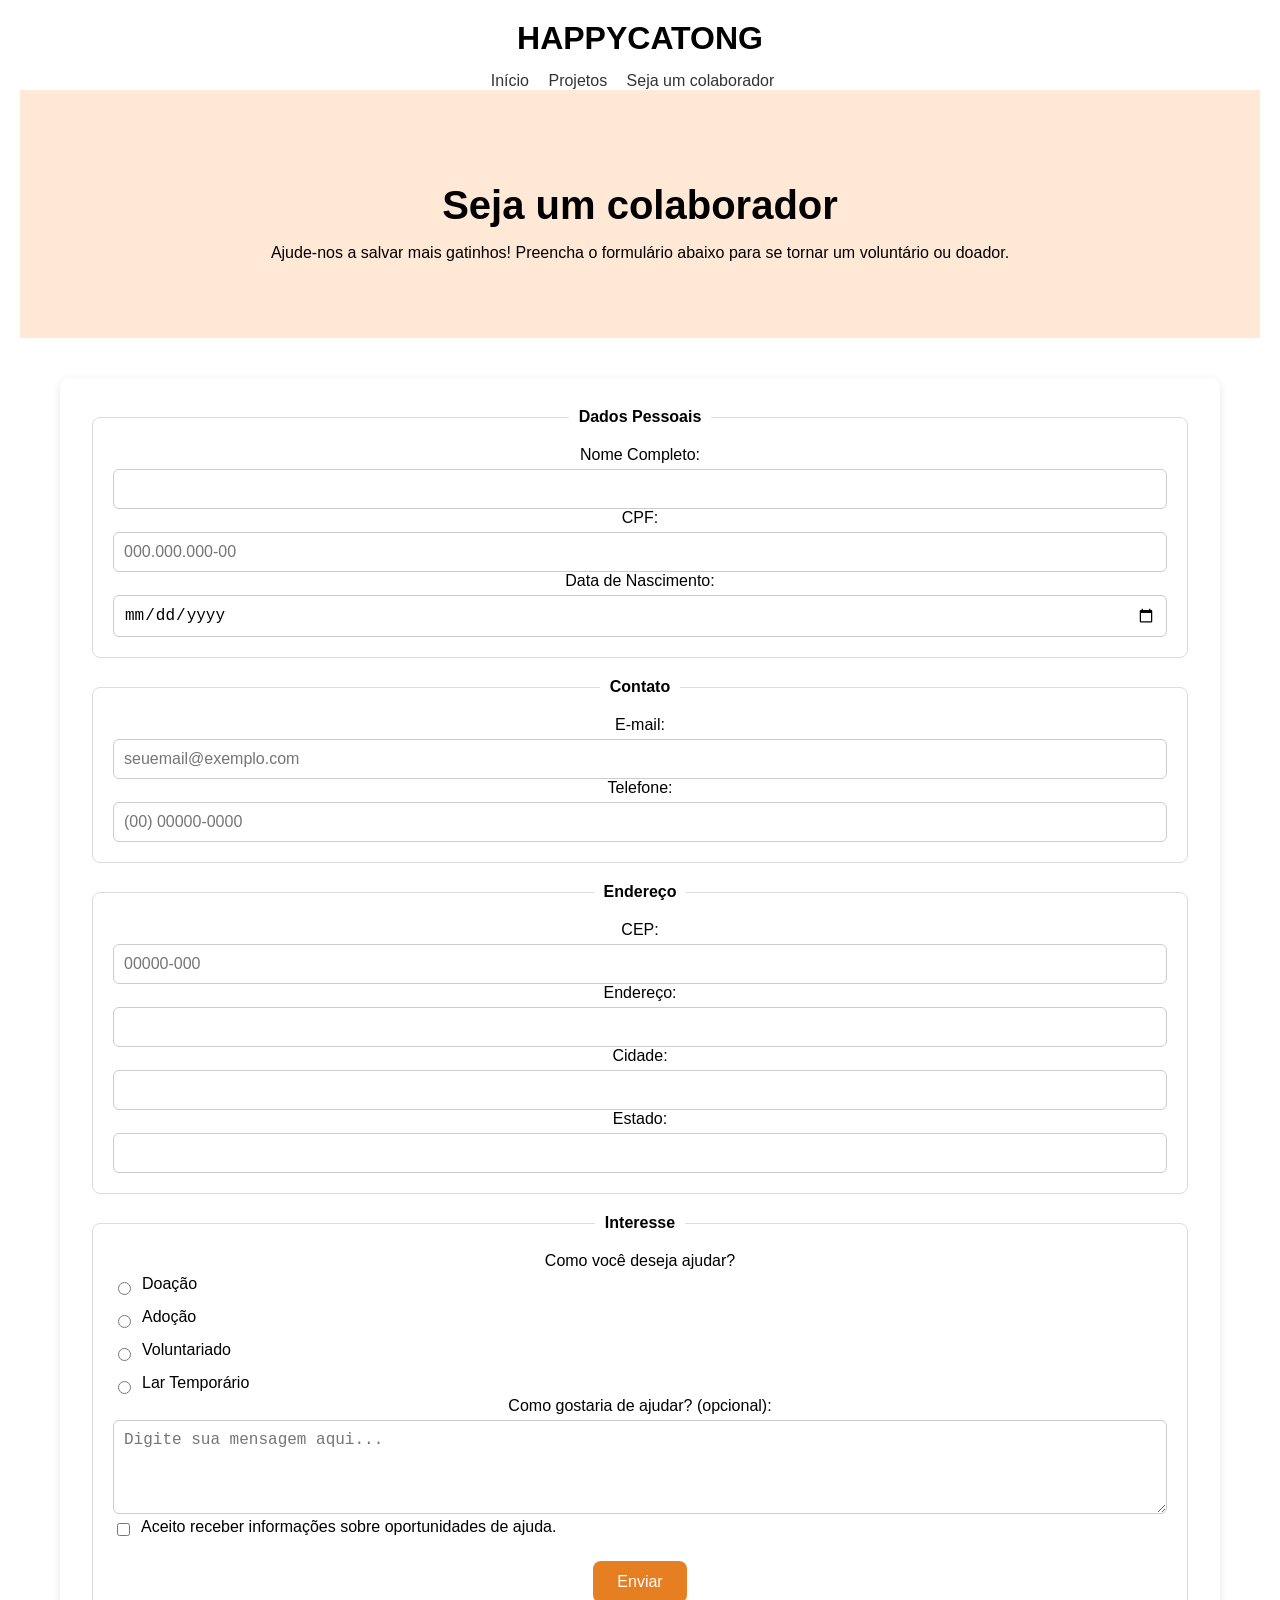
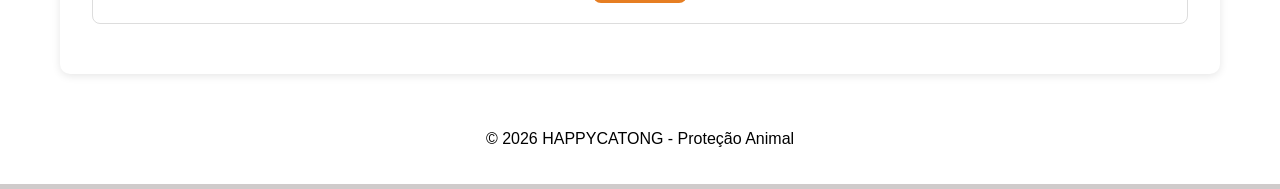
==== cadastro.html @ 123bb6e3 "feat: cria site HAPPYCATONG" ====
<!DOCTYPE html>
<html lang="pt-BR">

<head>

    <meta charset="UTF-8">

    <meta name="viewport" content="width=device-width, initial-scale=1.0">

    <title>Seja um colaborador - HAPPYCATONG</title>

    <link rel="stylesheet" href="css/style.css">
    

</head>

<body>
    <header>

    <h1>HAPPYCATONG</h1>

    <nav>
        <a href="index.html">Início</a>
        <a href="projetos.html">Projetos</a>
        <a href="cadastro.html">Seja um colaborador</a>
    </nav>
    <main>
        <section class="intro-cadastro">
            <h2>Seja um colaborador</h2>
            <p>Ajude-nos a salvar mais gatinhos! Preencha o formulário abaixo para se tornar um voluntário ou doador.</p>
        </section>
        <section class="secao-formulario">
            <form>
                <fieldset>
                    <legend>Dados Pessoais</legend>
                    <label for="nome">Nome Completo:</label>
                    <input type="text" id="nome" name="nome" required>
                    <label for="cpf">CPF:</label>
                    <input type="text" id="cpf" name="cpf" placeholder="000.000.000-00" maxlength="14" required>
                    <label for="nascimento">Data de Nascimento:</label>
                    <input type="date" id="nascimento" name="nascimento" required>

                </fieldset>
                <fieldset>
                    <legend>Contato</legend>
                    <label for="email">E-mail:</label>
                    <input type="email" id="email" name="email" placeholder="seuemail@exemplo.com" required>
                    <label for="telefone">Telefone:</label>
                    <input type="tel" id="telefone" name="telefone" placeholder="(00) 00000-0000" maxlength="15" required>
                </fieldset>
                <fieldset>
                    <legend>Endereço</legend>
                    <label for="cep">CEP:</label>
                    <input type="text" id="cep" name="cep" placeholder="00000-000" maxlength="9" required>
                    <label for="endereco">Endereço:</label>
                    <input type="text" id="endereco" name="endereco" required>
                    <label for="cidade">Cidade:</label>
                    <input type="text" id="cidade" name="cidade" required>
                    <label for="estado">Estado:</label>
                    <input type="text" id="estado" name="estado" required>
                </fieldset>
                <fieldset>
                    <legend>Interesse</legend>
                    <label for="interesse">Como você deseja ajudar?</label>
                        <div class="opcoes-ajuda">
                            <div>
                                <input type="radio" id="doacao" name="forma-ajuda" value="doacao" required>
                                <label for="doacao">Doação</label>
                            </div>
                            <div>
                                <input type="radio" id="adocao" name="forma-ajuda" value="adocao" required>
                                <label for="adocao">Adoção</label>
                            </div>
                            <div>
                                <input type="radio" id="voluntariado" name="forma-ajuda" value="voluntariado" required>
                                <label for="voluntariado">Voluntariado</label>
                            </div>
                            <div>
                                <input type="radio" id="lar-temporario" name="forma-ajuda" value="lar-temporario" required>
                                <label for="lar-temporario">Lar Temporário</label>
                            </div>
                        </div>
                    <label for="mensagem">Como gostaria de ajudar? (opcional):</label>
                    <textarea id="mensagem" name="mensagem" rows="4" cols="50" placeholder="Digite sua mensagem aqui..."></textarea>
                        <div class="aceite">
                            <input type="checkbox" id="termos" name="termos" required>
                            <label for="termos">Aceito receber informações sobre oportunidades de ajuda.</label>
                        </div>
                    <button type="submit" class="botao">Enviar</button>
                </fieldset>
            </form>
        </section>

    </main>
    <footer>

    <p>&copy; 2026 HAPPYCATONG - Proteção Animal</p>

</footer>

</header>

</body>

</html>
---- css/style.css ----
* {
    box-sizing: border-box;
}


body {
    font-family: Arial, sans-serif;
    background-color: #cfcbcb;
    margin: 0;

}

header {
    background-color: #ffffff;
    padding: 20px;
    text-align: center;
}

header h1 {
    margin: 0;
}

nav {
    margin-top: 15px;
}

nav a {
    text-decoration: none;
    margin-right: 15px;
    color: #333333;
}

nav a:hover {
    color: #e67e22;
}

main > section {
    padding: 40px 20px;
}

main > section:not(:first-child) {
    max-width: 1200px;
    margin: 0 auto;
}

main > section:first-child { 
    padding: 60px 20px;
    text-align: center;
    background-color: #ffe8d6;
}

main > section:first-child h2 {
    font-size: 40px;
    margin-bottom: 15px;
}

.botao {
    display: inline-block;
    background-color: #e67e22;
    color: #ffffff;
    padding: 12px 24px;
    text-decoration: none;
    border-radius: 8px;
}
.botao:hover {
    background-color: #d35400;
}

.gatos {
    padding: 40px 20px;
}

.gatos h2 {
    text-align: center;
    margin-bottom: 30px;
}

.gatos > div {
   display: flex;
   gap: 20px;
   justify-content: center;
   flex-wrap: wrap;
    
}

.gatos article {
    width: 100%;
    background-color: #ffffff;
    border-radius: 10px;
    padding: 15px;
    box-shadow: 0 2px 8px rgba(0, 0, 0, 0.1);
    max-width: 300px;
}

.gatos article img {
    width: 100%;
    border-radius: 8px;
    height: 200px;
    object-fit: cover;
}

.cta {
    padding: 60px 20px;
    text-align: center;
    background-color: #ffe8d6;
}


@media (max-width: 768px) {

    header {
        text-align: center;
    }

    main > section:first-child h2 {
    font-size: 40px;
    margin-bottom: 15px;
    }

    .gatos > div {
        flex-direction: column;
        align-items: center;
    }

    nav {
        display: flex;
        flex-direction: column;
        gap: 10px;
    }

    .projetos {
        flex-direction: column;
        align-items: center;
    }


}

.projetos {
    display: flex;
    flex-wrap: wrap;
    justify-content: center;
    gap: 20px;
}

.projeto {
    width: 100%;
    max-width: 500px;
    background-color: #ffffff;
    padding: 25px;
    border-radius: 10px;
    box-shadow: 0 2px 8px rgba(0, 0, 0, 0.1);
}

.projeto h2 {
    margin-top: 0;
    margin-bottom: 15px;
}

main ul {
    line-height: 1.8;
}

.intro-projetos {
    text-align: center;
}

.secao-formulario {
    max-width: 800px;
    margin: 0 auto;
}

.secao-formulario form {
    background-color: #ffffff;
    padding: 30px;
    border-radius: 10px;
    box-shadow: 0 2px 8px rgba(0, 0, 0, 0.1);
}

.secao-formulario fieldset {
    border: 1px solid #dddddd;
    border-radius: 8px;
    padding: 20px;
    margin-bottom: 20px;
}

.secao-formulario legend {
    font-weight: bold;
    padding: 0 10px;
}

.secao-formulario label {
    display: block;
    margin-bottom: 5px;
}

.secao-formulario input[type="text"],
.secao-formulario input[type="email"],
.secao-formulario input[type="tel"],
.secao-formulario input[type="date"],
.secao-formulario textarea {
    width: 100%;
    padding: 10px;
    border: 1px solid #cccccc;
    border-radius: 6px;
    font-size: 16px;
}

.secao-formulario textarea {
    resize: vertical;
}

.secao-formulario input:focus,
.secao-formulario textarea:focus {
    outline: 2px solid #e67e22;
}

.opcoes-ajuda {
    display: flex;
    flex-direction: column;
    gap: 10px;
}

.opcoes-ajuda div {
    display: flex;
    align-items: center;
    gap: 8px;
}
.aceite {
    display: flex;
    align-items: center;
    gap: 8px;
    margin-bottom: 20px;
}

button.botao {
    border: none;
    cursor: pointer;
    font-size: 16px;
}
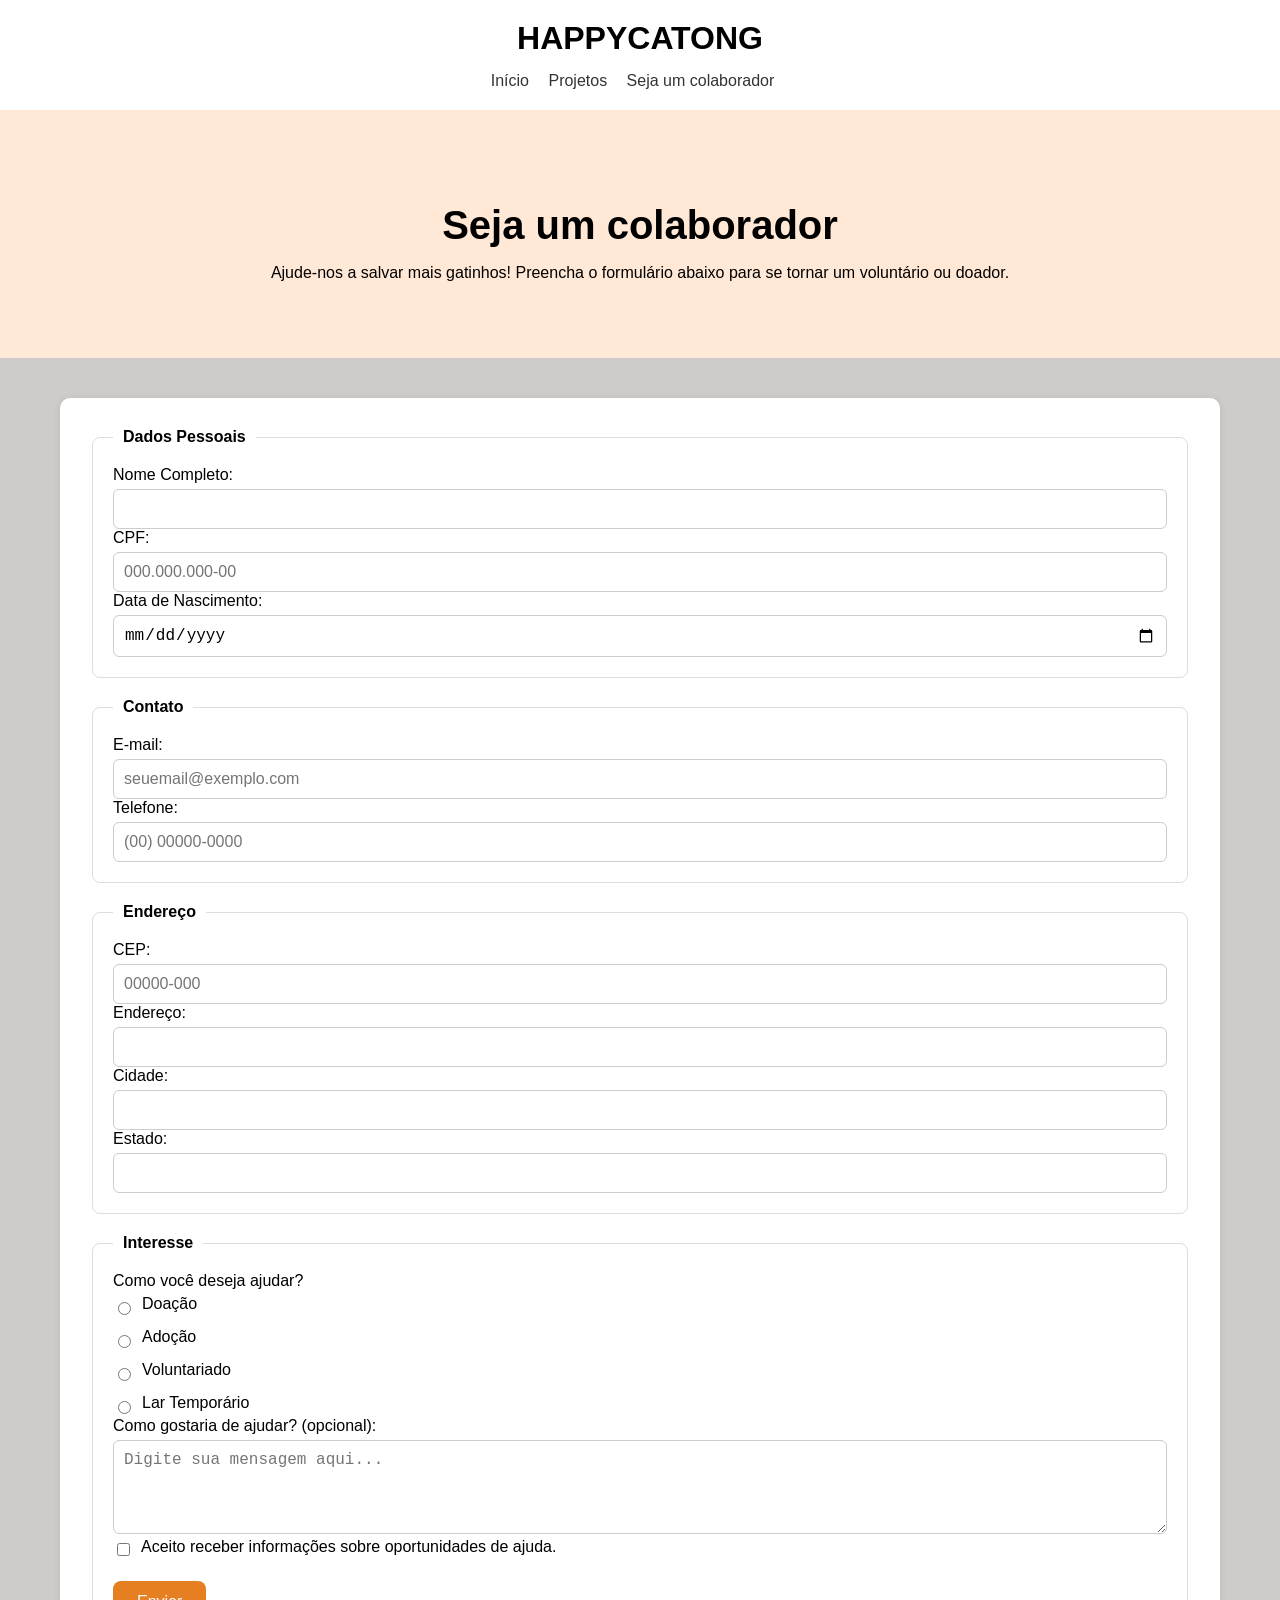
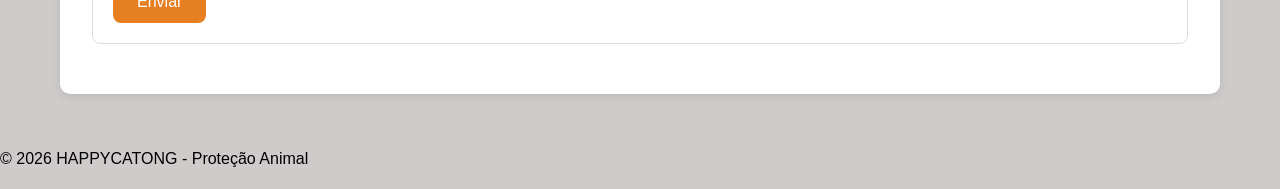
==== commit 91dd396d: "Foram realizadas alterações no arquivo cadastro.html, onde foi corrigido o label do campo de interes" ====
--- a/cadastro.html
+++ b/cadastro.html
@@ -24,6 +24,9 @@
         <a href="projetos.html">Projetos</a>
         <a href="cadastro.html">Seja um colaborador</a>
     </nav>
+
+    </header>
+
     <main>
         <section class="intro-cadastro">
             <h2>Seja um colaborador</h2>
@@ -61,7 +64,7 @@
                 </fieldset>
                 <fieldset>
                     <legend>Interesse</legend>
-                    <label for="interesse">Como você deseja ajudar?</label>
+                    <label for="Interesse">Como você deseja ajudar?</label>
                         <div class="opcoes-ajuda">
                             <div>
                                 <input type="radio" id="doacao" name="forma-ajuda" value="doacao" required>
@@ -96,9 +99,9 @@
 
     <p>&copy; 2026 HAPPYCATONG - Proteção Animal</p>
 
-</footer>
+    </footer>
 
-</header>
+
 
 </body>
 
--- a/css/style.css
+++ b/css/style.css
@@ -1,3 +1,4 @@
+
 * {
     box-sizing: border-box;
 }
